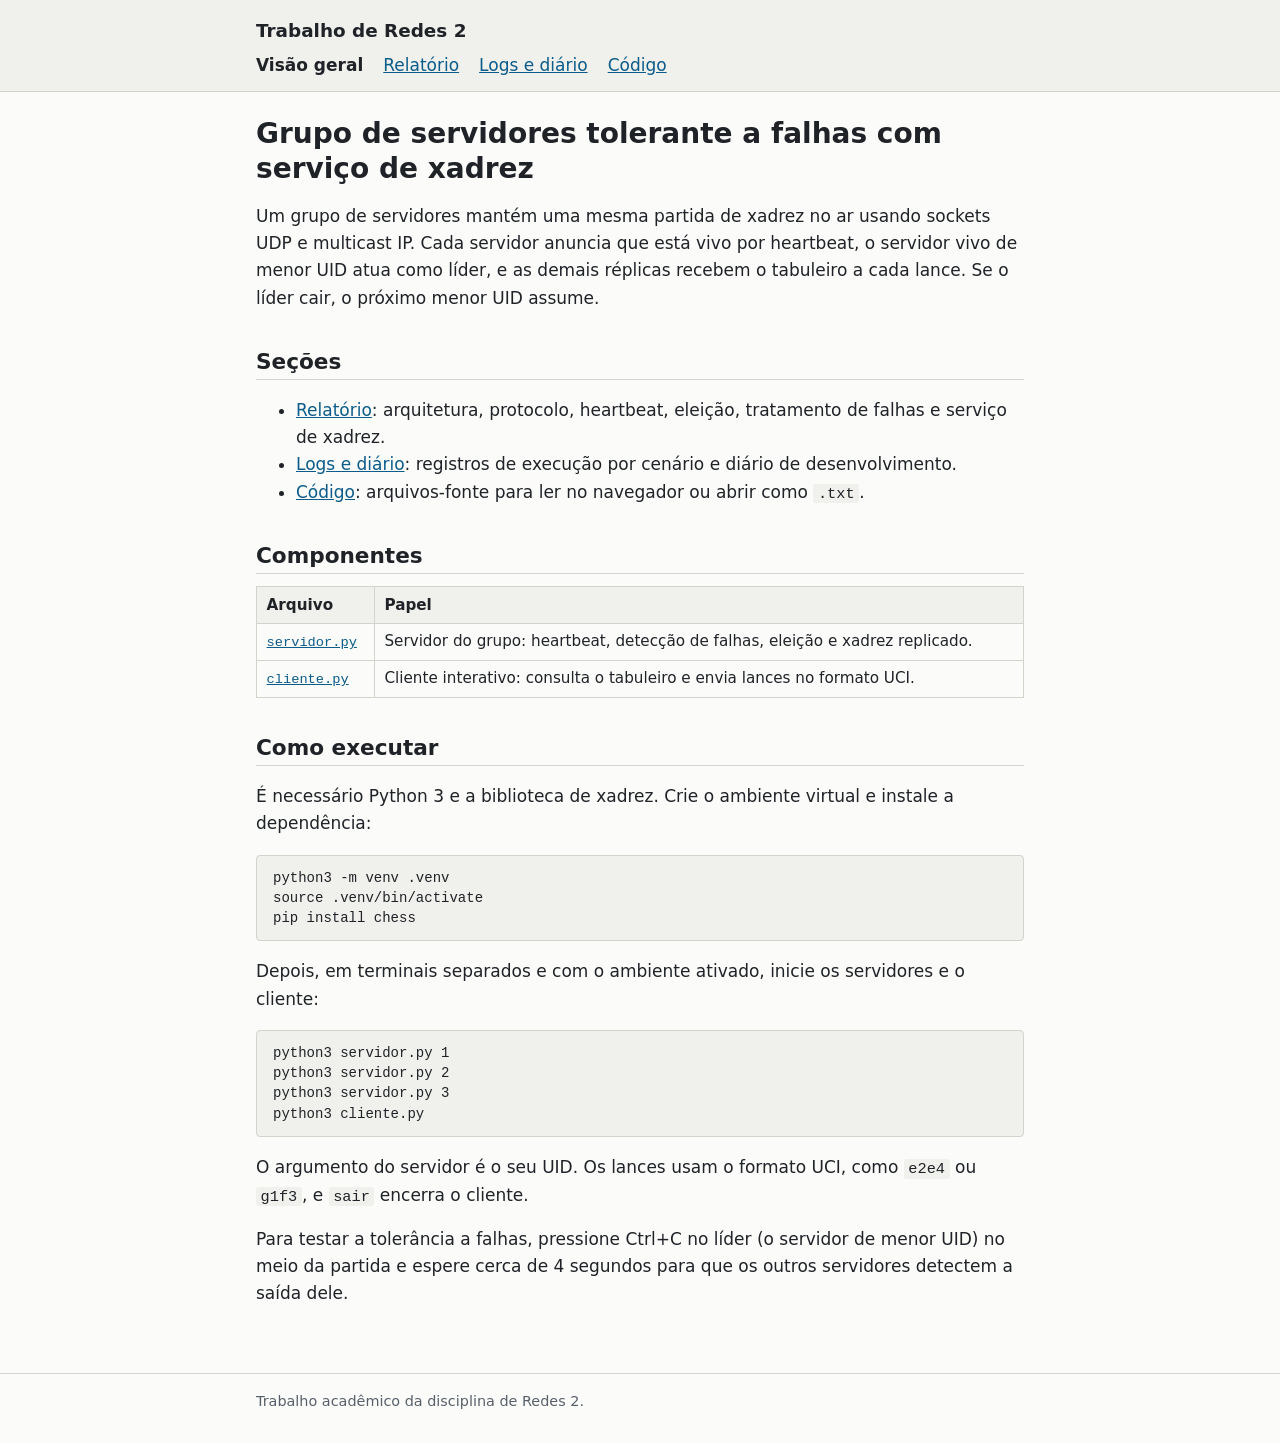
==== docs/index.html @ 2416418b "Restaura o visual anterior do site" ====
<!doctype html>
<html lang="pt-BR">
<head>
<meta charset="utf-8">
<meta name="viewport" content="width=device-width, initial-scale=1">
<title>Trabalho de Redes 2</title>
<meta name="description" content="Grupo de servidores com heartbeat multicast UDP, eleição pelo menor UID e serviço de xadrez replicado.">
<link rel="stylesheet" href="assets/estilo.css">
</head>
<body>
<a class="pular" href="#principal">Pular para o conteúdo</a>
<header>
	<div class="conteudo">
		<p class="titulo-site"><a href="index.html">Trabalho de Redes 2</a></p>
		<nav aria-label="Seções">
			<ul>
				<li><a href="index.html" aria-current="page">Visão geral</a></li>
				<li><a href="relatorio.html">Relatório</a></li>
				<li><a href="logs.html">Logs e diário</a></li>
				<li><a href="codigo.html">Código</a></li>
			</ul>
		</nav>
	</div>
</header>
<main id="principal" class="conteudo">
	<h1>Grupo de servidores tolerante a falhas com serviço de xadrez</h1>
	<p>
		Um grupo de servidores mantém uma mesma partida de xadrez no ar usando sockets UDP e multicast IP.
		Cada servidor anuncia que está vivo por heartbeat, o servidor vivo de menor UID atua como líder,
		e as demais réplicas recebem o tabuleiro a cada lance. Se o líder cair, o próximo menor UID assume.
	</p>


	<h2>Seções</h2>
	<ul>
		<li><a href="relatorio.html">Relatório</a>: arquitetura, protocolo, heartbeat, eleição, tratamento de falhas e serviço de xadrez.</li>
		<li><a href="logs.html">Logs e diário</a>: registros de execução por cenário e diário de desenvolvimento.</li>
		<li><a href="codigo.html">Código</a>: arquivos-fonte para ler no navegador ou abrir como <code>.txt</code>.</li>
	</ul>

	<h2>Componentes</h2>
	<div class="tabela">
		<table>
			<thead>
				<tr><th>Arquivo</th><th>Papel</th></tr>
			</thead>
			<tbody>
				<tr><td><a href="codigo/servidor.py.txt"><code>servidor.py</code></a></td><td>Servidor do grupo: heartbeat, detecção de falhas, eleição e xadrez replicado.</td></tr>
				<tr><td><a href="codigo/cliente.py.txt"><code>cliente.py</code></a></td><td>Cliente interativo: consulta o tabuleiro e envia lances no formato UCI.</td></tr>
			</tbody>
		</table>
	</div>

	<h2>Como executar</h2>
	<p>É necessário Python 3 e a biblioteca de xadrez. Crie o ambiente virtual e instale a dependência:</p>
<pre><code>python3 -m venv .venv
source .venv/bin/activate
pip install chess</code></pre>

	<p>Depois, em terminais separados e com o ambiente ativado, inicie os servidores e o cliente:</p>
<pre><code>python3 servidor.py 1
python3 servidor.py 2
python3 servidor.py 3
python3 cliente.py</code></pre>
	<p>
		O argumento do servidor é o seu UID. Os lances usam o formato UCI, como <code>e2e4</code> ou <code>g1f3</code>,
		e <code>sair</code> encerra o cliente.
	</p>
	<p>
		Para testar a tolerância a falhas, pressione Ctrl+C no líder (o servidor de menor UID) no meio da partida e
		espere cerca de 4 segundos para que os outros servidores detectem a saída dele.
	</p>
</main>
<footer>
	<div class="conteudo">Trabalho acadêmico da disciplina de Redes 2.</div>
</footer>
</body>
</html>
---- docs/assets/estilo.css ----
:root {
	color-scheme: light dark;
	--fundo: #fbfbf9;
	--superficie: #f0f0ec;
	--texto: #1f2328;
	--texto-suave: #57606a;
	--borda: #d3d3cc;
	--destaque: #0b5c8a;
	--erro: #a4231c;
}

@media (prefers-color-scheme: dark) {
	:root {
		--fundo: #15181c;
		--superficie: #20252b;
		--texto: #e6e8eb;
		--texto-suave: #a4adb7;
		--borda: #3a424b;
		--destaque: #7cc4ee;
					--erro: #ff9c94;
	}
}

* {
	box-sizing: border-box;
}

body {
	margin: 0;
	background: var(--fundo);
	color: var(--texto);
	font-family: system-ui, -apple-system, "Segoe UI", Roboto, sans-serif;
	font-size: 1.0625rem;
	line-height: 1.6;
}

a {
	color: var(--destaque);
}

a:focus-visible,
button:focus-visible,
pre:focus-visible {
	outline: 2px solid var(--destaque);
	outline-offset: 2px;
}

.pular {
	position: absolute;
	left: -999px;
}

.pular:focus {
	left: 16px;
	top: 8px;
	background: var(--fundo);
	padding: 4px 8px;
}

.conteudo {
	max-width: 50rem;
	margin: 0 auto;
	padding: 0 16px;
}

header {
	border-bottom: 1px solid var(--borda);
	background: var(--superficie);
	padding: 1rem 0 0.75rem;
}

.titulo-site {
	margin: 0;
	font-weight: 700;
	font-size: 1.15rem;
}

.titulo-site a {
	color: inherit;
	text-decoration: none;
}

nav ul {
	display: flex;
	flex-wrap: wrap;
	gap: 0.25rem 1.25rem;
	margin: 0.4rem 0 0;
	padding: 0;
	list-style: none;
}

nav a[aria-current="page"] {
	color: inherit;
	font-weight: 700;
	text-decoration: none;
}

main.conteudo {
	padding-top: 1.5rem;
	padding-bottom: 3rem;
}

h1 {
	font-size: 1.75rem;
	line-height: 1.25;
	margin: 0 0 1rem;
}

h2 {
	font-size: 1.35rem;
	line-height: 1.3;
	margin: 2.25rem 0 0.5rem;
	padding-bottom: 0.2rem;
	border-bottom: 1px solid var(--borda);
}

h3 {
	font-size: 1.08rem;
	margin: 1.5rem 0 0.25rem;
}

code {
	font-family: ui-monospace, SFMono-Regular, Menlo, Consolas, monospace;
	font-size: 0.9em;
	background: var(--superficie);
	padding: 0.05em 0.3em;
	border-radius: 3px;
	overflow-wrap: anywhere;
}

pre {
	margin: 0.75rem 0;
	padding: 0.75rem 1rem;
	max-width: 100%;
	overflow-x: auto;
	background: var(--superficie);
	border: 1px solid var(--borda);
	border-radius: 4px;
	font-size: 0.875rem;
	line-height: 1.45;
	tab-size: 4;
	white-space: pre;
}

pre code {
	background: none;
	padding: 0;
	font-size: inherit;
	overflow-wrap: normal;
}

.tabela {
	overflow-x: auto;
	margin: 0.75rem 0;
}

table {
	border-collapse: collapse;
	width: 100%;
	font-size: 0.95rem;
}

th,
td {
	border: 1px solid var(--borda);
	padding: 0.35rem 0.6rem;
	text-align: left;
	vertical-align: top;
}

th {
	background: var(--superficie);
}

td code {
	white-space: nowrap;
	overflow-wrap: normal;
	background: none;
	padding: 0;
}

.meta {
	color: var(--texto-suave);
	font-size: 0.9em;
}

.arquivos {
	padding-left: 1.25rem;
}

.arquivos li {
	margin: 0.3rem 0;
}

.arquivos button {
	margin-left: 0.5rem;
	font: inherit;
	font-size: 0.85em;
	padding: 0.05rem 0.55rem;
	color: var(--destaque);
	background: transparent;
	border: 1px solid var(--destaque);
	border-radius: 4px;
	cursor: pointer;
}

.arquivos button[aria-pressed="true"] {
	color: var(--fundo);
	background: var(--destaque);
}

.visor-titulo {
	margin: 1rem 0 0;
	font-size: 0.95rem;
}

.visor-erro {
	color: var(--erro);
}

noscript p {
	margin: 0.75rem 0;
}

footer {
	border-top: 1px solid var(--borda);
	color: var(--texto-suave);
	font-size: 0.9rem;
	padding: 1rem 0 2rem;
}
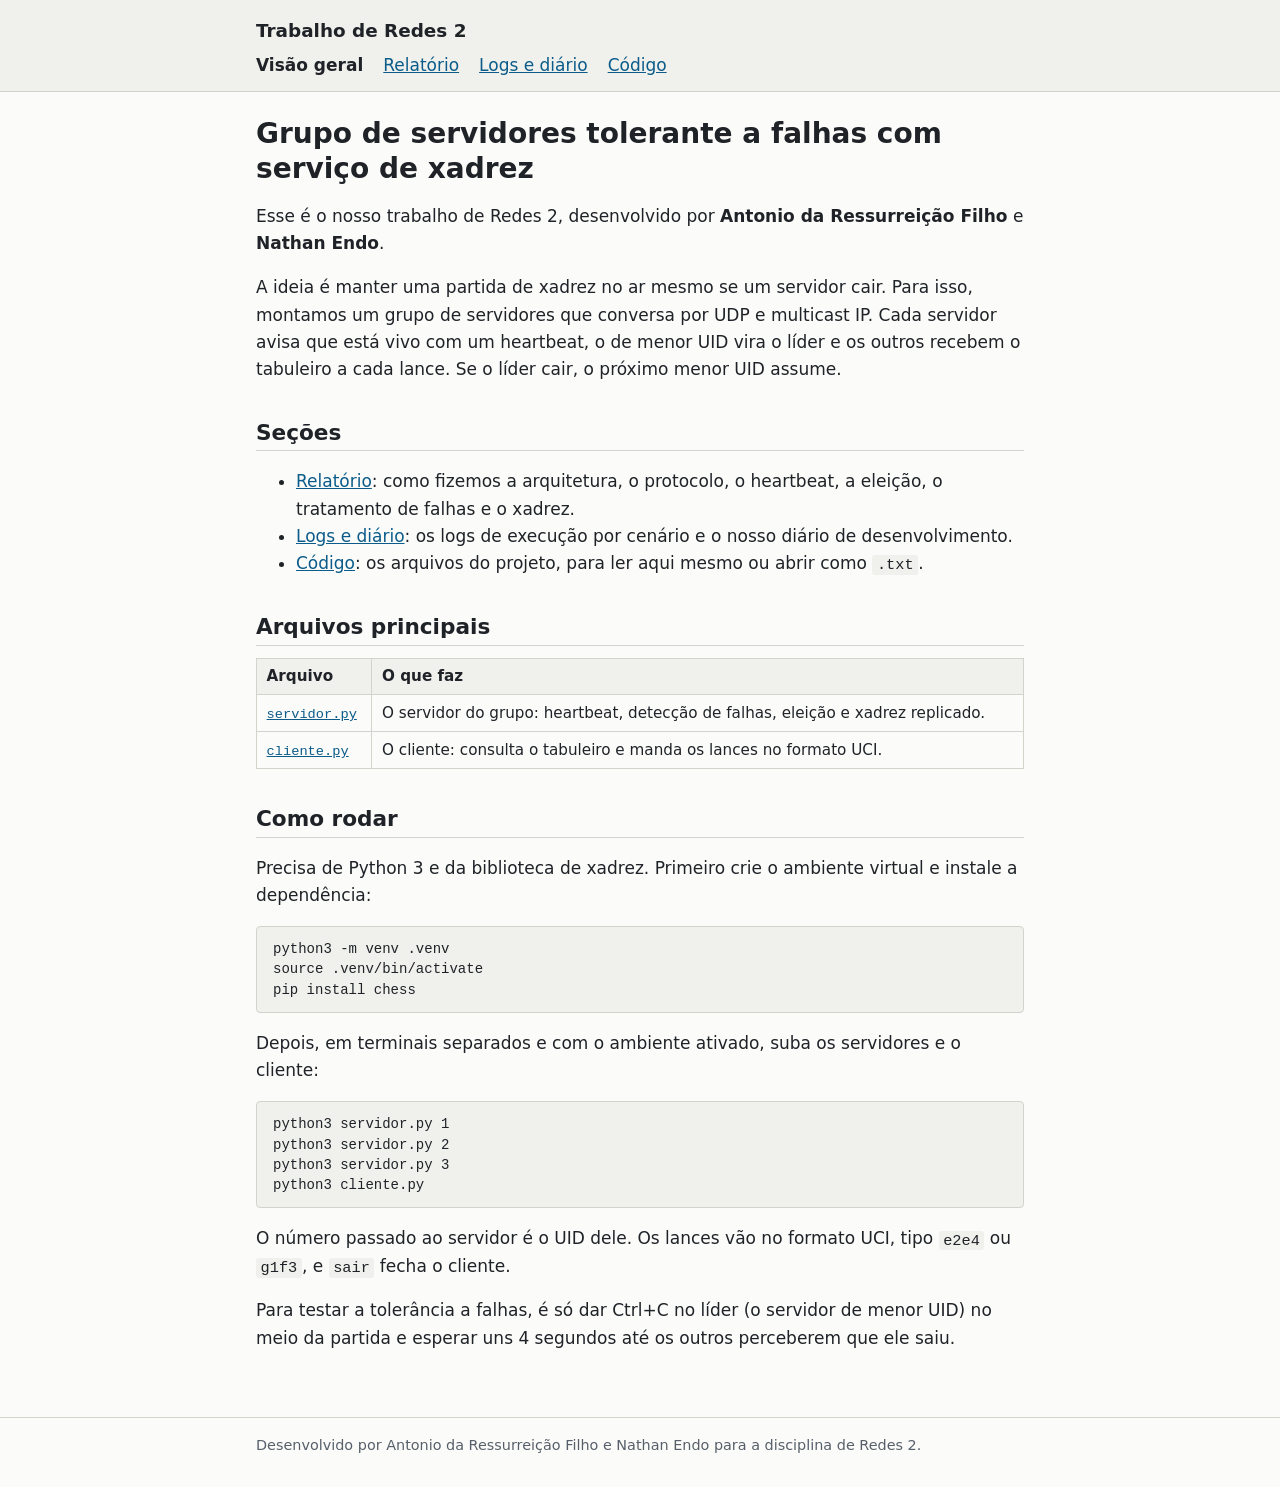
==== commit d724544e: "Reescreve os textos do site e adiciona os autores" ====
--- a/docs/index.html
+++ b/docs/index.html
@@ -5,6 +5,7 @@
 <meta name="viewport" content="width=device-width, initial-scale=1">
 <title>Trabalho de Redes 2</title>
 <meta name="description" content="Grupo de servidores com heartbeat multicast UDP, eleição pelo menor UID e serviço de xadrez replicado.">
+<meta name="author" content="Antonio da Ressurreição Filho e Nathan Endo">
 <link rel="stylesheet" href="assets/estilo.css">
 </head>
 <body>
@@ -25,54 +26,56 @@
 <main id="principal" class="conteudo">
 	<h1>Grupo de servidores tolerante a falhas com serviço de xadrez</h1>
 	<p>
-		Um grupo de servidores mantém uma mesma partida de xadrez no ar usando sockets UDP e multicast IP.
-		Cada servidor anuncia que está vivo por heartbeat, o servidor vivo de menor UID atua como líder,
-		e as demais réplicas recebem o tabuleiro a cada lance. Se o líder cair, o próximo menor UID assume.
+		Esse é o nosso trabalho de Redes 2, desenvolvido por <strong>Antonio da Ressurreição Filho</strong> e <strong>Nathan Endo</strong>.
 	</p>
-
+	<p>
+		A ideia é manter uma partida de xadrez no ar mesmo se um servidor cair. Para isso, montamos um grupo de servidores que conversa
+		por UDP e multicast IP. Cada servidor avisa que está vivo com um heartbeat, o de menor UID vira o líder e os outros
+		recebem o tabuleiro a cada lance. Se o líder cair, o próximo menor UID assume.
+	</p>
 
 	<h2>Seções</h2>
 	<ul>
-		<li><a href="relatorio.html">Relatório</a>: arquitetura, protocolo, heartbeat, eleição, tratamento de falhas e serviço de xadrez.</li>
-		<li><a href="logs.html">Logs e diário</a>: registros de execução por cenário e diário de desenvolvimento.</li>
-		<li><a href="codigo.html">Código</a>: arquivos-fonte para ler no navegador ou abrir como <code>.txt</code>.</li>
+		<li><a href="relatorio.html">Relatório</a>: como fizemos a arquitetura, o protocolo, o heartbeat, a eleição, o tratamento de falhas e o xadrez.</li>
+		<li><a href="logs.html">Logs e diário</a>: os logs de execução por cenário e o nosso diário de desenvolvimento.</li>
+		<li><a href="codigo.html">Código</a>: os arquivos do projeto, para ler aqui mesmo ou abrir como <code>.txt</code>.</li>
 	</ul>
 
-	<h2>Componentes</h2>
+	<h2>Arquivos principais</h2>
 	<div class="tabela">
 		<table>
 			<thead>
-				<tr><th>Arquivo</th><th>Papel</th></tr>
+				<tr><th>Arquivo</th><th>O que faz</th></tr>
 			</thead>
 			<tbody>
-				<tr><td><a href="codigo/servidor.py.txt"><code>servidor.py</code></a></td><td>Servidor do grupo: heartbeat, detecção de falhas, eleição e xadrez replicado.</td></tr>
-				<tr><td><a href="codigo/cliente.py.txt"><code>cliente.py</code></a></td><td>Cliente interativo: consulta o tabuleiro e envia lances no formato UCI.</td></tr>
+				<tr><td><a href="codigo/servidor.py.txt"><code>servidor.py</code></a></td><td>O servidor do grupo: heartbeat, detecção de falhas, eleição e xadrez replicado.</td></tr>
+				<tr><td><a href="codigo/cliente.py.txt"><code>cliente.py</code></a></td><td>O cliente: consulta o tabuleiro e manda os lances no formato UCI.</td></tr>
 			</tbody>
 		</table>
 	</div>
 
-	<h2>Como executar</h2>
-	<p>É necessário Python 3 e a biblioteca de xadrez. Crie o ambiente virtual e instale a dependência:</p>
+	<h2>Como rodar</h2>
+	<p>Precisa de Python 3 e da biblioteca de xadrez. Primeiro crie o ambiente virtual e instale a dependência:</p>
 <pre><code>python3 -m venv .venv
 source .venv/bin/activate
 pip install chess</code></pre>
 
-	<p>Depois, em terminais separados e com o ambiente ativado, inicie os servidores e o cliente:</p>
+	<p>Depois, em terminais separados e com o ambiente ativado, suba os servidores e o cliente:</p>
 <pre><code>python3 servidor.py 1
 python3 servidor.py 2
 python3 servidor.py 3
 python3 cliente.py</code></pre>
 	<p>
-		O argumento do servidor é o seu UID. Os lances usam o formato UCI, como <code>e2e4</code> ou <code>g1f3</code>,
-		e <code>sair</code> encerra o cliente.
+		O número passado ao servidor é o UID dele. Os lances vão no formato UCI, tipo <code>e2e4</code> ou <code>g1f3</code>,
+		e <code>sair</code> fecha o cliente.
 	</p>
 	<p>
-		Para testar a tolerância a falhas, pressione Ctrl+C no líder (o servidor de menor UID) no meio da partida e
-		espere cerca de 4 segundos para que os outros servidores detectem a saída dele.
+		Para testar a tolerância a falhas, é só dar Ctrl+C no líder (o servidor de menor UID) no meio da partida e
+		esperar uns 4 segundos até os outros perceberem que ele saiu.
 	</p>
 </main>
 <footer>
-	<div class="conteudo">Trabalho acadêmico da disciplina de Redes 2.</div>
+	<div class="conteudo">Desenvolvido por Antonio da Ressurreição Filho e Nathan Endo para a disciplina de Redes 2.</div>
 </footer>
 </body>
 </html>
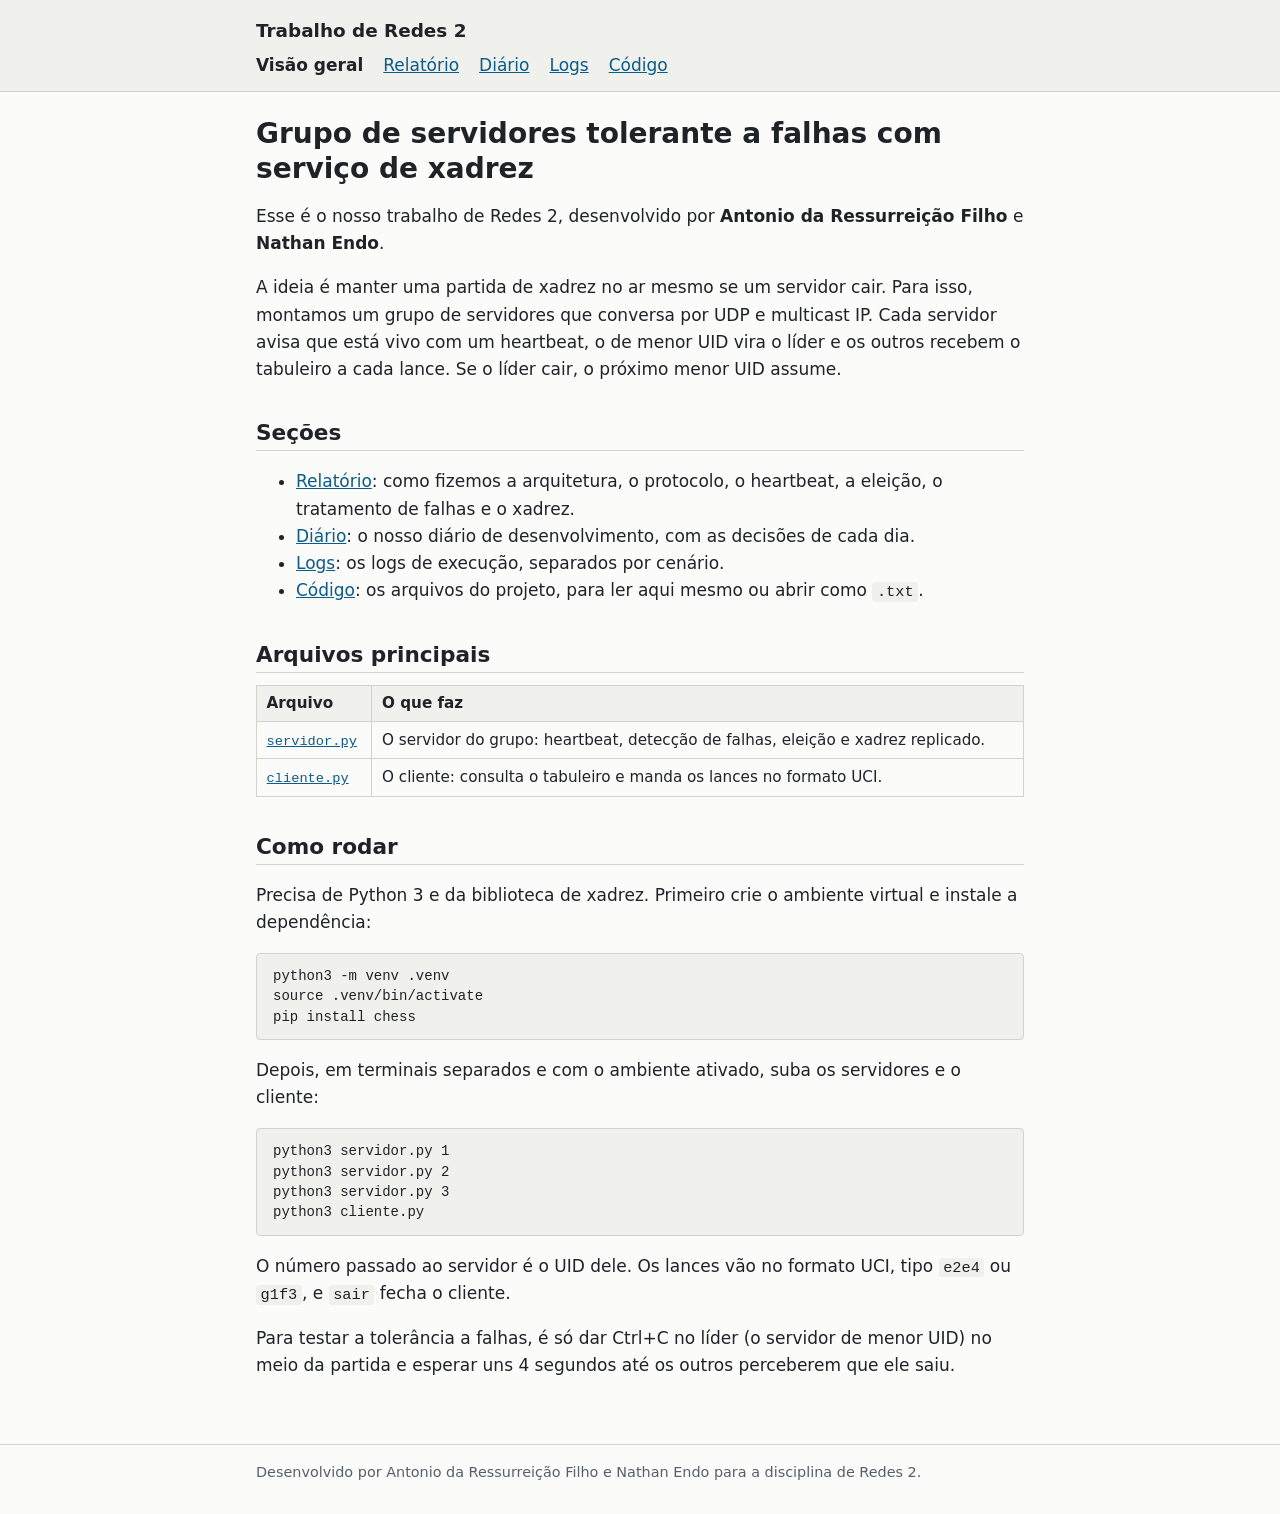
==== commit 81d6fa3f: "Adiciona secao de diario de desenvolvimento" ====
--- a/docs/index.html
+++ b/docs/index.html
@@ -17,7 +17,8 @@
 			<ul>
 				<li><a href="index.html" aria-current="page">Visão geral</a></li>
 				<li><a href="relatorio.html">Relatório</a></li>
-				<li><a href="logs.html">Logs e diário</a></li>
+				<li><a href="diario.html">Diário</a></li>
+				<li><a href="logs.html">Logs</a></li>
 				<li><a href="codigo.html">Código</a></li>
 			</ul>
 		</nav>
@@ -37,7 +38,8 @@
 	<h2>Seções</h2>
 	<ul>
 		<li><a href="relatorio.html">Relatório</a>: como fizemos a arquitetura, o protocolo, o heartbeat, a eleição, o tratamento de falhas e o xadrez.</li>
-		<li><a href="logs.html">Logs e diário</a>: os logs de execução por cenário e o nosso diário de desenvolvimento.</li>
+		<li><a href="diario.html">Diário</a>: o nosso diário de desenvolvimento, com as decisões de cada dia.</li>
+		<li><a href="logs.html">Logs</a>: os logs de execução, separados por cenário.</li>
 		<li><a href="codigo.html">Código</a>: os arquivos do projeto, para ler aqui mesmo ou abrir como <code>.txt</code>.</li>
 	</ul>
 
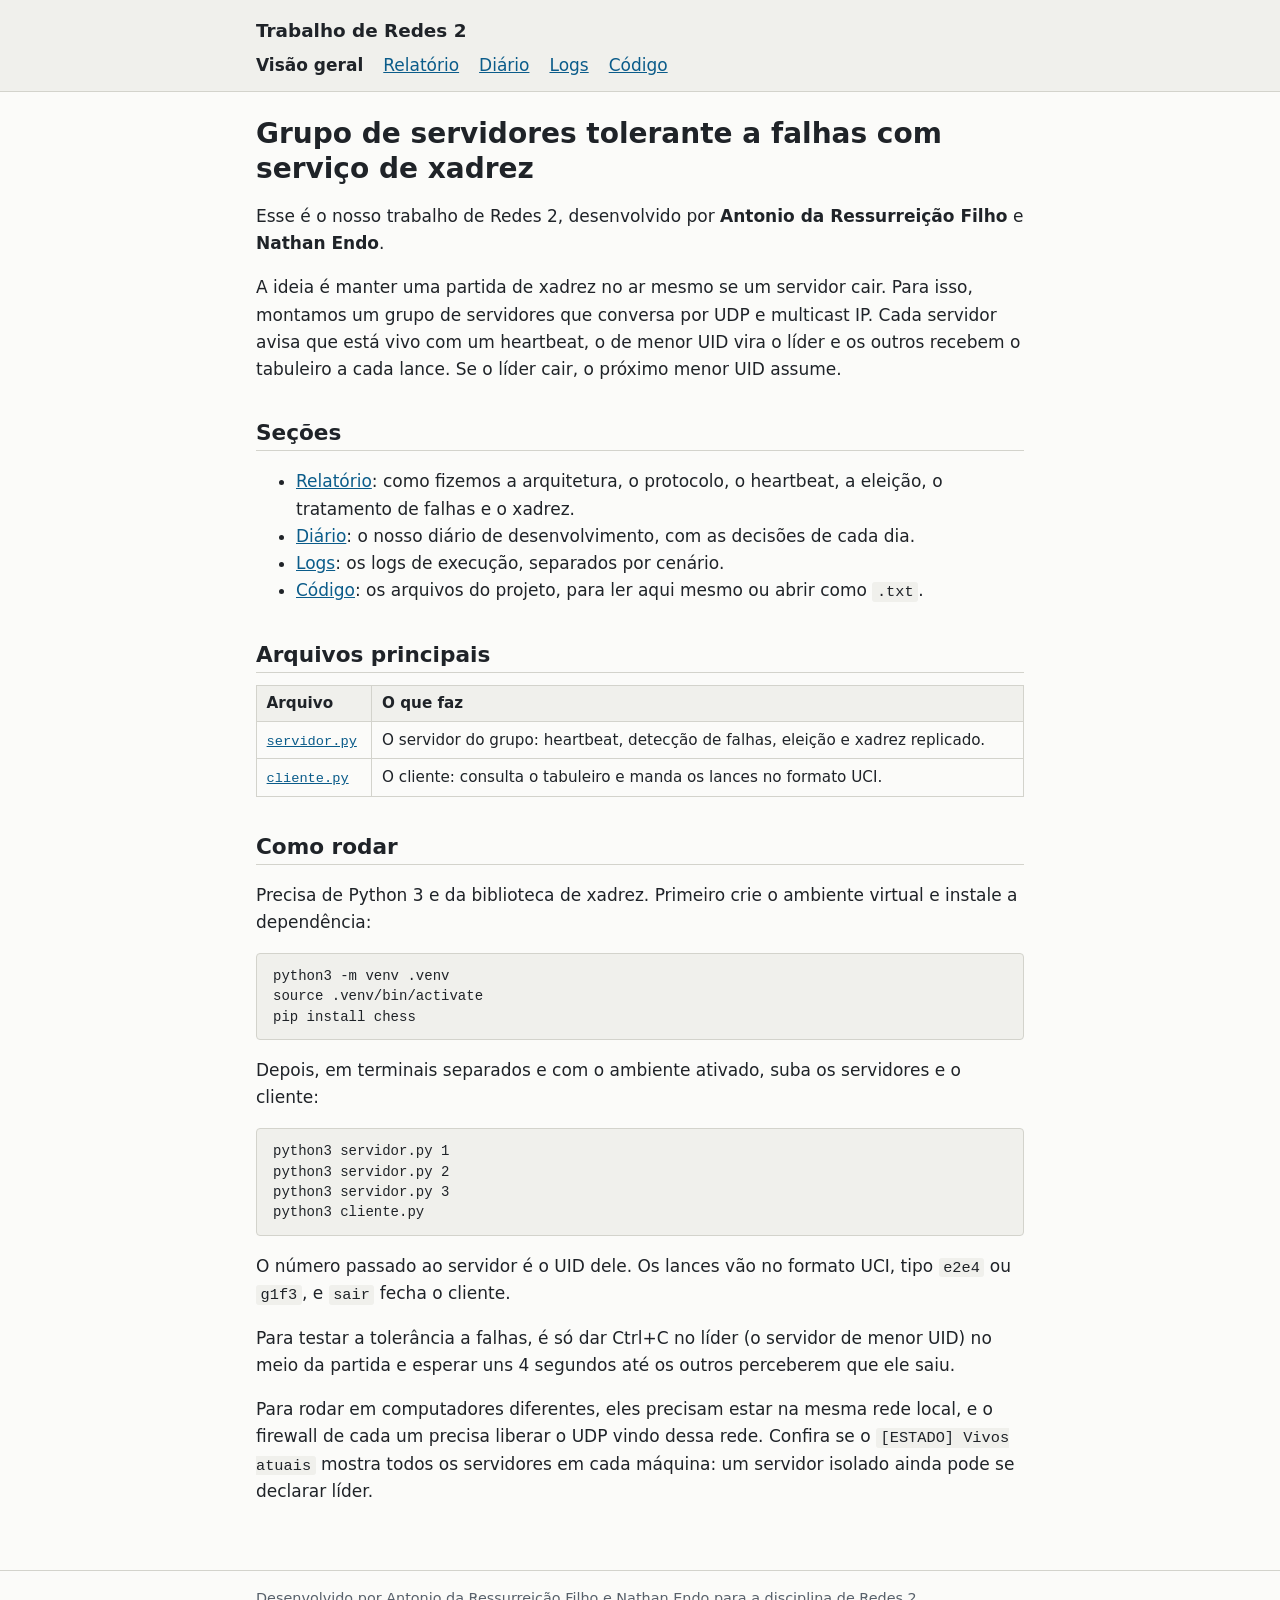
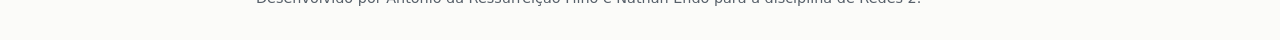
==== commit d298a082: "Publica os logs e atualiza o relatorio com os testes" ====
--- a/docs/index.html
+++ b/docs/index.html
@@ -75,6 +75,10 @@
 		Para testar a tolerância a falhas, é só dar Ctrl+C no líder (o servidor de menor UID) no meio da partida e
 		esperar uns 4 segundos até os outros perceberem que ele saiu.
 	</p>
+	<p>
+		Para rodar em computadores diferentes, eles precisam estar na mesma rede local, e o firewall de cada um precisa liberar o UDP vindo dessa rede.
+		Confira se o <code>[ESTADO] Vivos atuais</code> mostra todos os servidores em cada máquina: um servidor isolado ainda pode se declarar líder.
+	</p>
 </main>
 <footer>
 	<div class="conteudo">Desenvolvido por Antonio da Ressurreição Filho e Nathan Endo para a disciplina de Redes 2.</div>
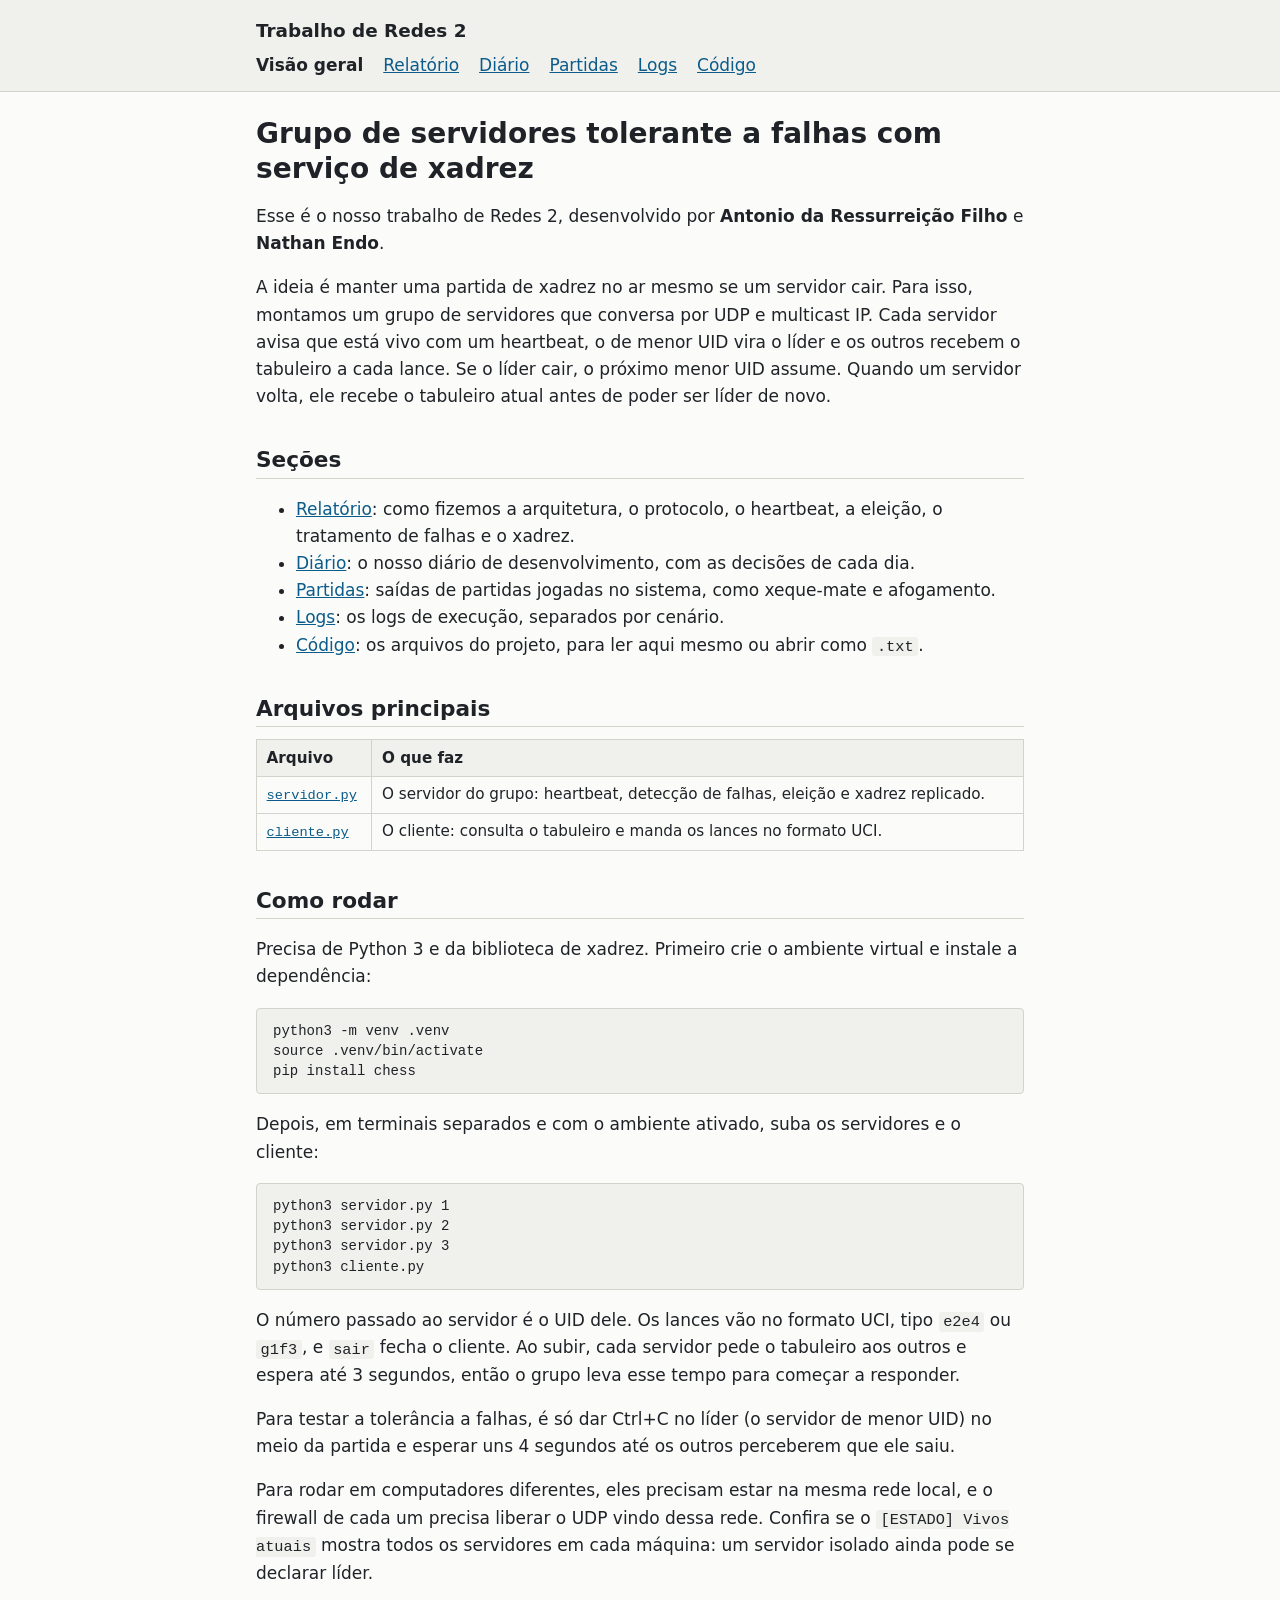
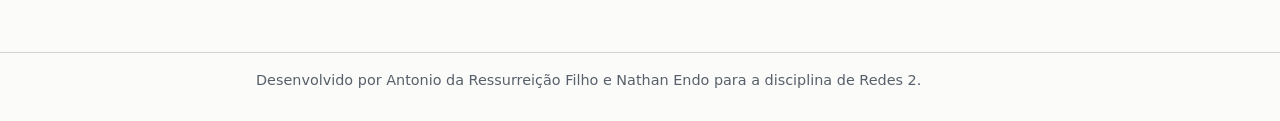
==== commit bc09a0f7: "Adiciona pagina de partidas e documenta a correcao no site" ====
--- a/docs/index.html
+++ b/docs/index.html
@@ -18,6 +18,7 @@
 				<li><a href="index.html" aria-current="page">Visão geral</a></li>
 				<li><a href="relatorio.html">Relatório</a></li>
 				<li><a href="diario.html">Diário</a></li>
+				<li><a href="partidas.html">Partidas</a></li>
 				<li><a href="logs.html">Logs</a></li>
 				<li><a href="codigo.html">Código</a></li>
 			</ul>
@@ -32,13 +33,14 @@
 	<p>
 		A ideia é manter uma partida de xadrez no ar mesmo se um servidor cair. Para isso, montamos um grupo de servidores que conversa
 		por UDP e multicast IP. Cada servidor avisa que está vivo com um heartbeat, o de menor UID vira o líder e os outros
-		recebem o tabuleiro a cada lance. Se o líder cair, o próximo menor UID assume.
+		recebem o tabuleiro a cada lance. Se o líder cair, o próximo menor UID assume. Quando um servidor volta, ele recebe o tabuleiro atual antes de poder ser líder de novo.
 	</p>
 
 	<h2>Seções</h2>
 	<ul>
 		<li><a href="relatorio.html">Relatório</a>: como fizemos a arquitetura, o protocolo, o heartbeat, a eleição, o tratamento de falhas e o xadrez.</li>
 		<li><a href="diario.html">Diário</a>: o nosso diário de desenvolvimento, com as decisões de cada dia.</li>
+		<li><a href="partidas.html">Partidas</a>: saídas de partidas jogadas no sistema, como xeque-mate e afogamento.</li>
 		<li><a href="logs.html">Logs</a>: os logs de execução, separados por cenário.</li>
 		<li><a href="codigo.html">Código</a>: os arquivos do projeto, para ler aqui mesmo ou abrir como <code>.txt</code>.</li>
 	</ul>
@@ -69,7 +71,7 @@
 python3 cliente.py</code></pre>
 	<p>
 		O número passado ao servidor é o UID dele. Os lances vão no formato UCI, tipo <code>e2e4</code> ou <code>g1f3</code>,
-		e <code>sair</code> fecha o cliente.
+		e <code>sair</code> fecha o cliente. Ao subir, cada servidor pede o tabuleiro aos outros e espera até 3 segundos, então o grupo leva esse tempo para começar a responder.
 	</p>
 	<p>
 		Para testar a tolerância a falhas, é só dar Ctrl+C no líder (o servidor de menor UID) no meio da partida e
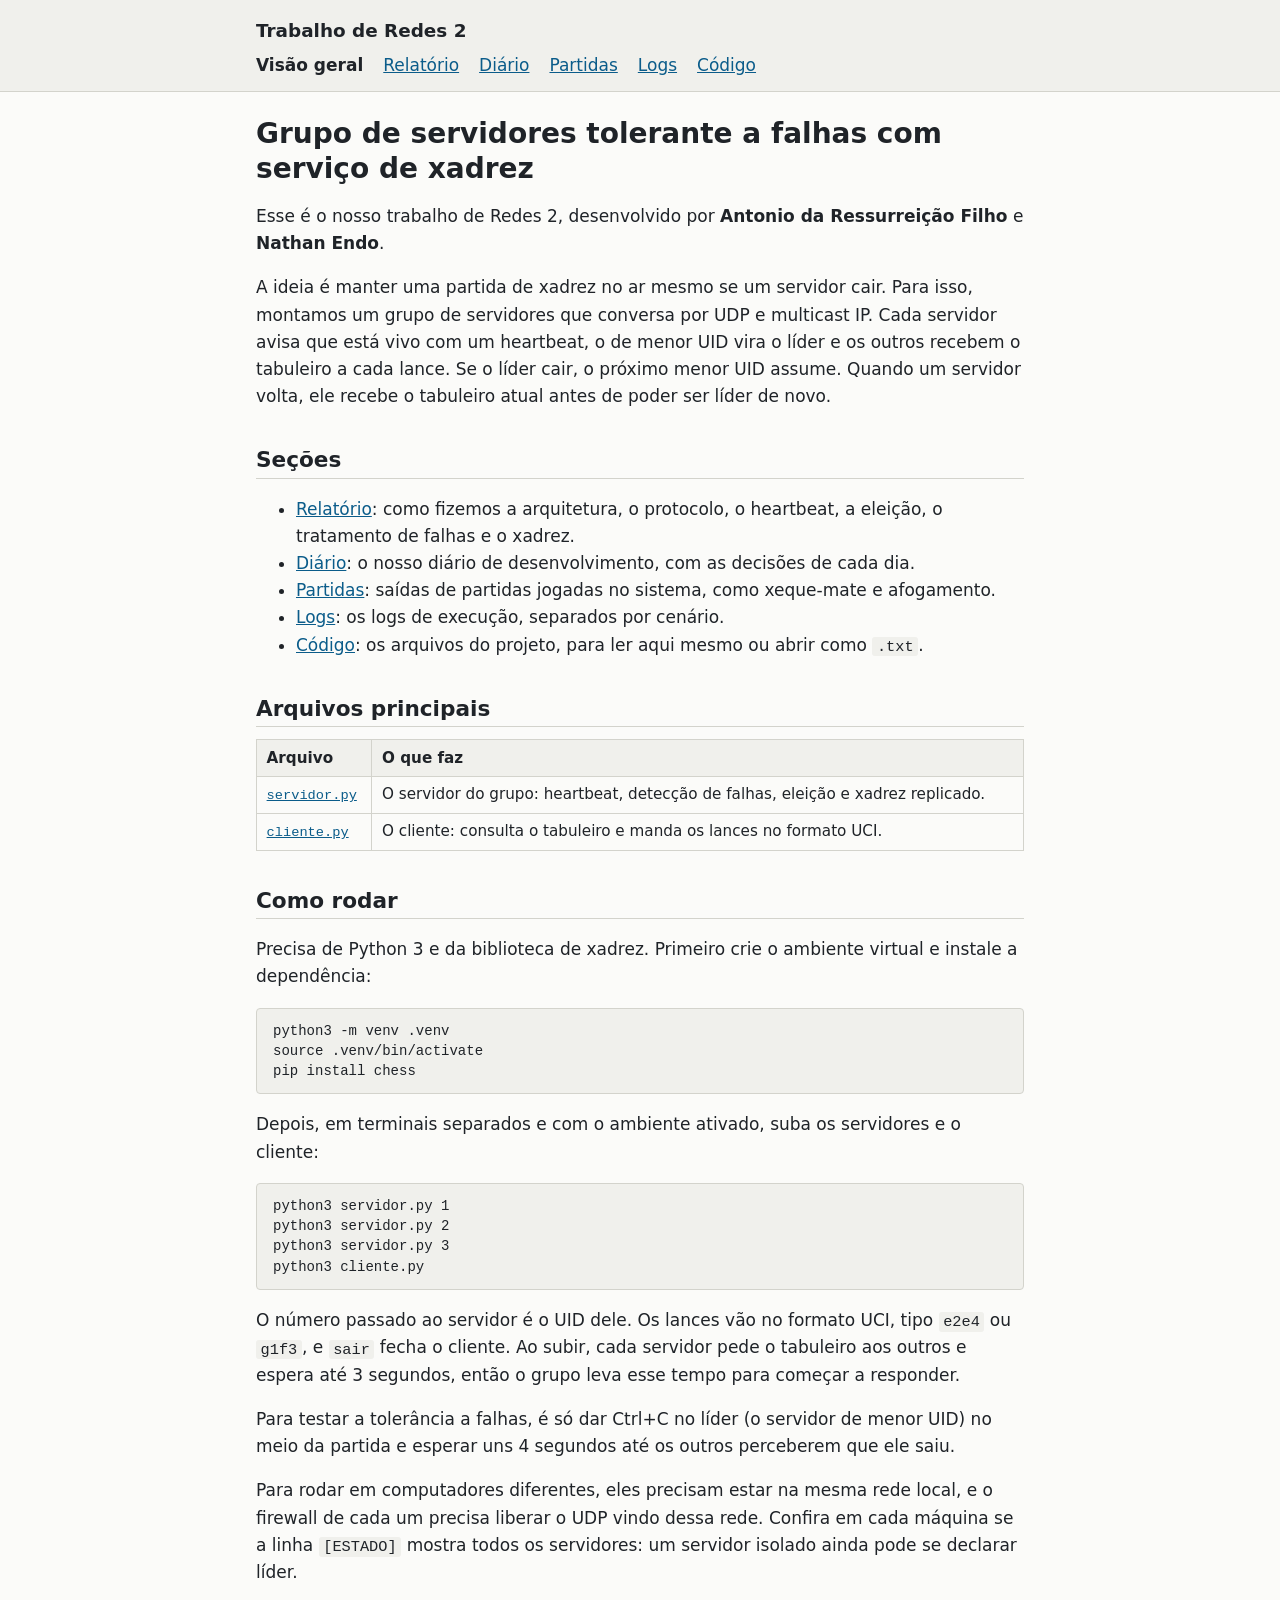
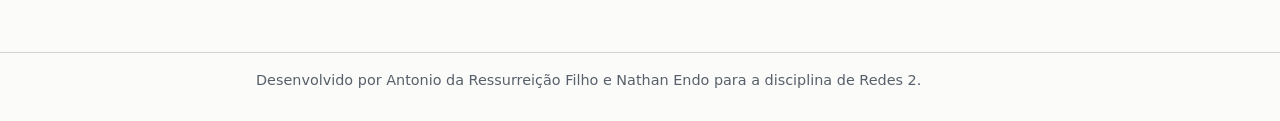
==== commit 6c9cfb30: "Publica os testes do laboratorio no site" ====
--- a/docs/index.html
+++ b/docs/index.html
@@ -79,7 +79,7 @@
 	</p>
 	<p>
 		Para rodar em computadores diferentes, eles precisam estar na mesma rede local, e o firewall de cada um precisa liberar o UDP vindo dessa rede.
-		Confira se o <code>[ESTADO] Vivos atuais</code> mostra todos os servidores em cada máquina: um servidor isolado ainda pode se declarar líder.
+		Confira em cada máquina se a linha <code>[ESTADO]</code> mostra todos os servidores: um servidor isolado ainda pode se declarar líder.
 	</p>
 </main>
 <footer>
--- a/docs/assets/estilo.css
+++ b/docs/assets/estilo.css
@@ -179,6 +179,17 @@
 	padding: 0;
 }
 
+.pdf {
+	display: block;
+	width: 100%;
+	height: 85vh;
+	min-height: 28rem;
+	margin: 0.75rem 0;
+	border: 1px solid var(--borda);
+	border-radius: 4px;
+	background: var(--superficie);
+}
+
 .meta {
 	color: var(--texto-suave);
 	font-size: 0.9em;
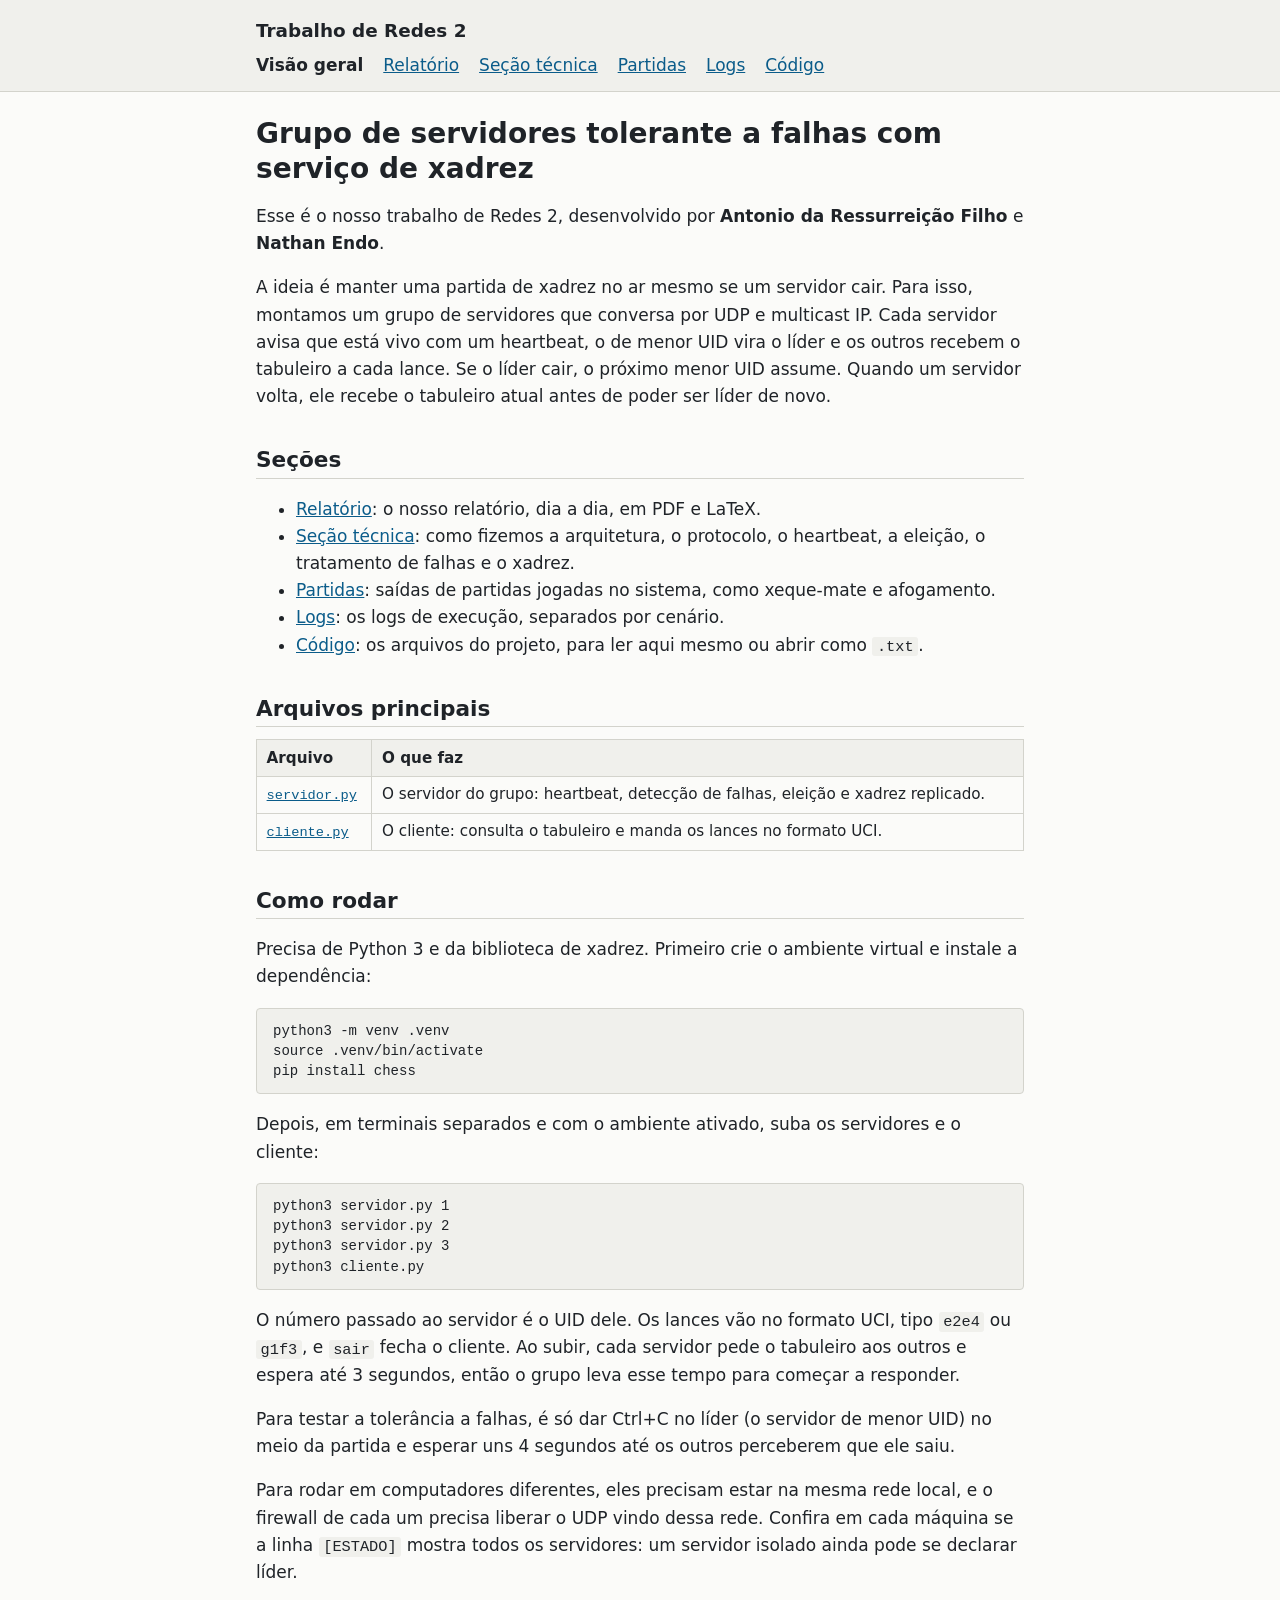
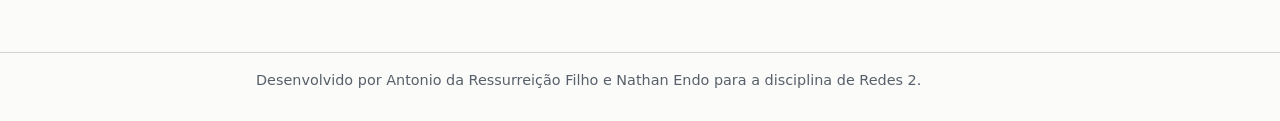
==== commit 8bf3c8d2: "Atualiza o relatorio com o dia 6 e renomeia as secoes" ====
--- a/docs/index.html
+++ b/docs/index.html
@@ -17,7 +17,7 @@
 			<ul>
 				<li><a href="index.html" aria-current="page">Visão geral</a></li>
 				<li><a href="relatorio.html">Relatório</a></li>
-				<li><a href="diario.html">Diário</a></li>
+				<li><a href="secao-tecnica.html">Seção técnica</a></li>
 				<li><a href="partidas.html">Partidas</a></li>
 				<li><a href="logs.html">Logs</a></li>
 				<li><a href="codigo.html">Código</a></li>
@@ -38,8 +38,8 @@
 
 	<h2>Seções</h2>
 	<ul>
-		<li><a href="relatorio.html">Relatório</a>: como fizemos a arquitetura, o protocolo, o heartbeat, a eleição, o tratamento de falhas e o xadrez.</li>
-		<li><a href="diario.html">Diário</a>: o nosso diário de desenvolvimento, com as decisões de cada dia.</li>
+		<li><a href="relatorio.html">Relatório</a>: o nosso relatório, dia a dia, em PDF e LaTeX.</li>
+		<li><a href="secao-tecnica.html">Seção técnica</a>: como fizemos a arquitetura, o protocolo, o heartbeat, a eleição, o tratamento de falhas e o xadrez.</li>
 		<li><a href="partidas.html">Partidas</a>: saídas de partidas jogadas no sistema, como xeque-mate e afogamento.</li>
 		<li><a href="logs.html">Logs</a>: os logs de execução, separados por cenário.</li>
 		<li><a href="codigo.html">Código</a>: os arquivos do projeto, para ler aqui mesmo ou abrir como <code>.txt</code>.</li>
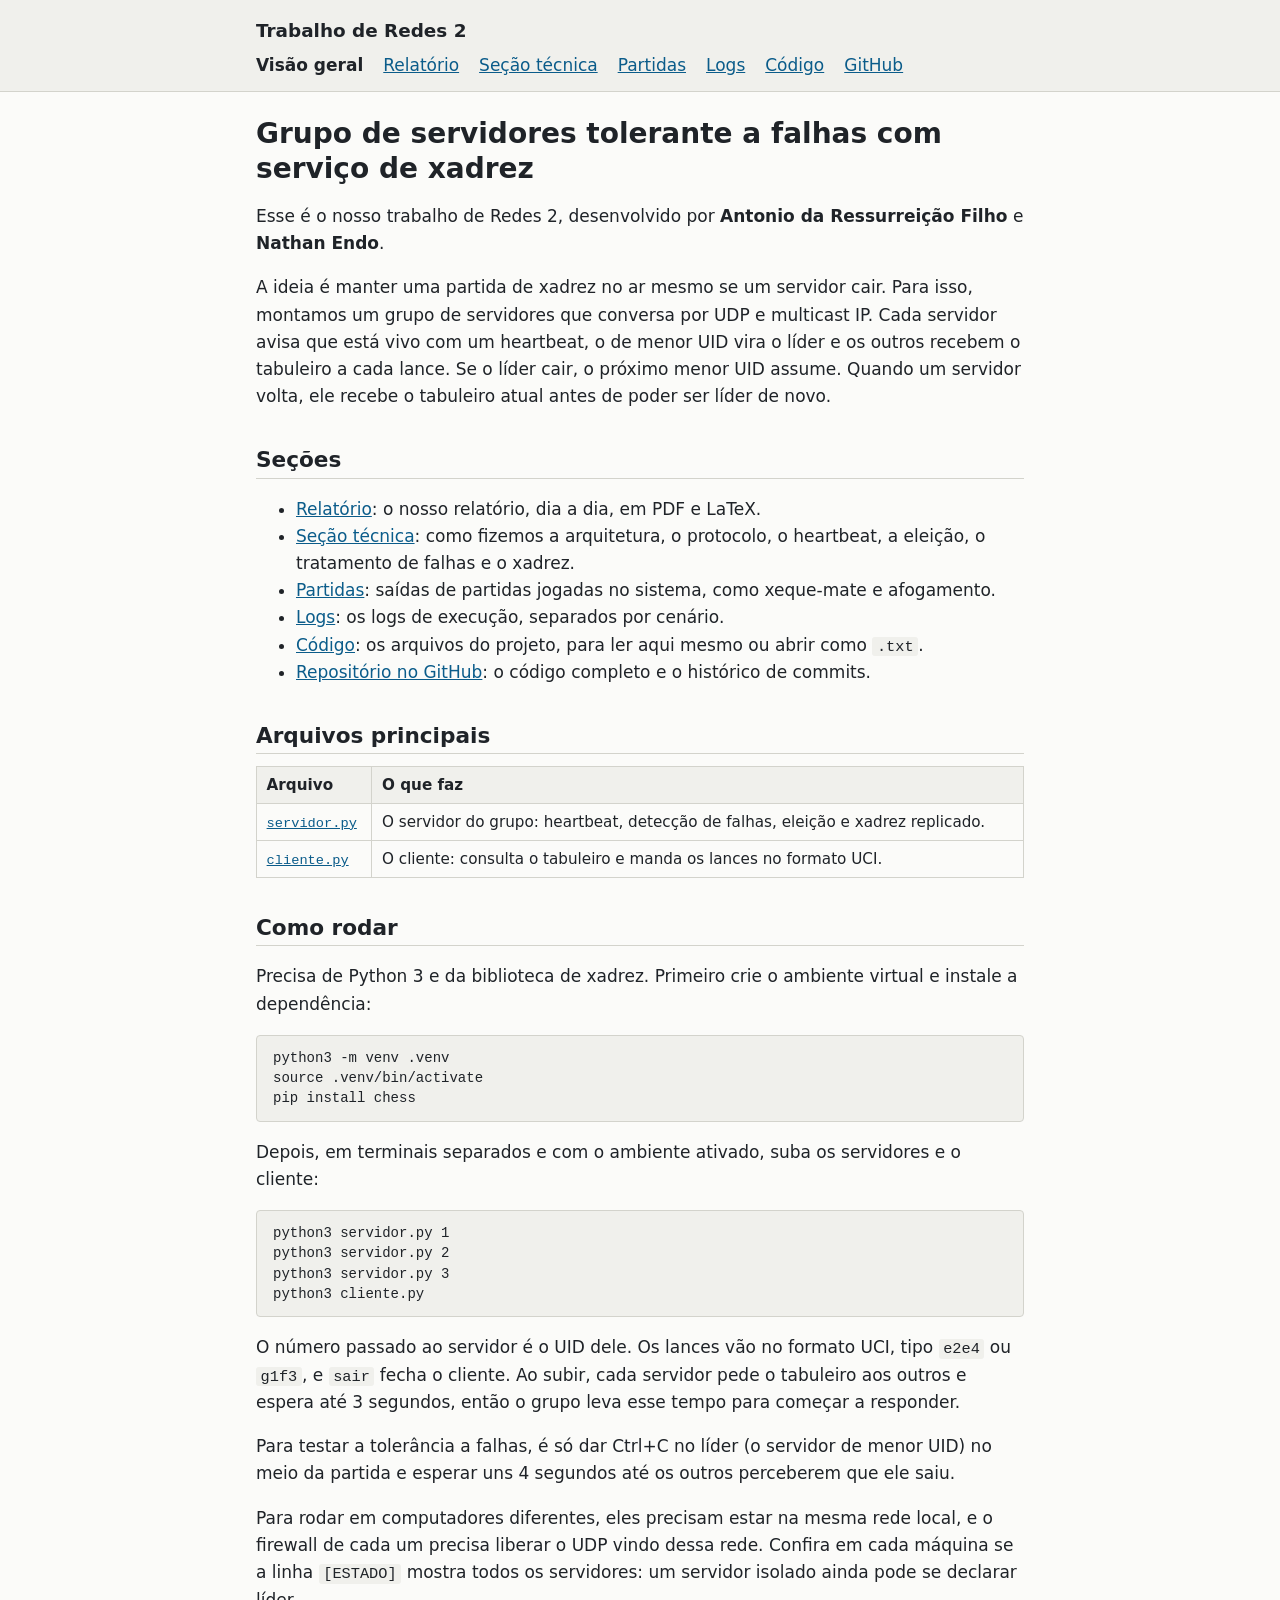
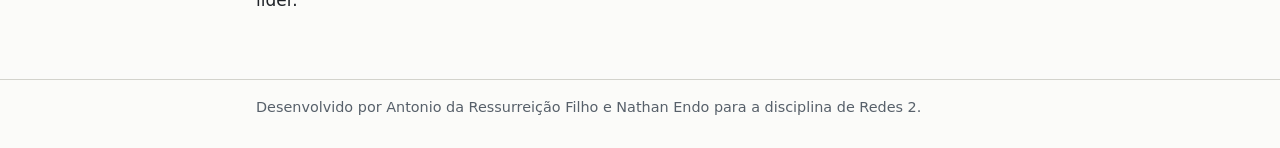
==== commit 1b3416f5: "Adiciona videos do laboratorio e link do repositorio" ====
--- a/docs/index.html
+++ b/docs/index.html
@@ -21,6 +21,7 @@
 				<li><a href="partidas.html">Partidas</a></li>
 				<li><a href="logs.html">Logs</a></li>
 				<li><a href="codigo.html">Código</a></li>
+				<li><a href="https://github.com/Redes-2/trabalho-redes2">GitHub</a></li>
 			</ul>
 		</nav>
 	</div>
@@ -43,6 +44,7 @@
 		<li><a href="partidas.html">Partidas</a>: saídas de partidas jogadas no sistema, como xeque-mate e afogamento.</li>
 		<li><a href="logs.html">Logs</a>: os logs de execução, separados por cenário.</li>
 		<li><a href="codigo.html">Código</a>: os arquivos do projeto, para ler aqui mesmo ou abrir como <code>.txt</code>.</li>
+		<li><a href="https://github.com/Redes-2/trabalho-redes2">Repositório no GitHub</a>: o código completo e o histórico de commits.</li>
 	</ul>
 
 	<h2>Arquivos principais</h2>
--- a/docs/assets/estilo.css
+++ b/docs/assets/estilo.css
@@ -190,6 +190,24 @@
 	background: var(--superficie);
 }
 
+.video {
+	margin: 1rem 0;
+}
+
+.video video {
+	display: block;
+	max-width: 100%;
+	max-height: 70vh;
+	background: #000;
+	border-radius: 4px;
+}
+
+.video figcaption {
+	margin-top: 0.35rem;
+	color: var(--texto-suave);
+	font-size: 0.9em;
+}
+
 .meta {
 	color: var(--texto-suave);
 	font-size: 0.9em;
